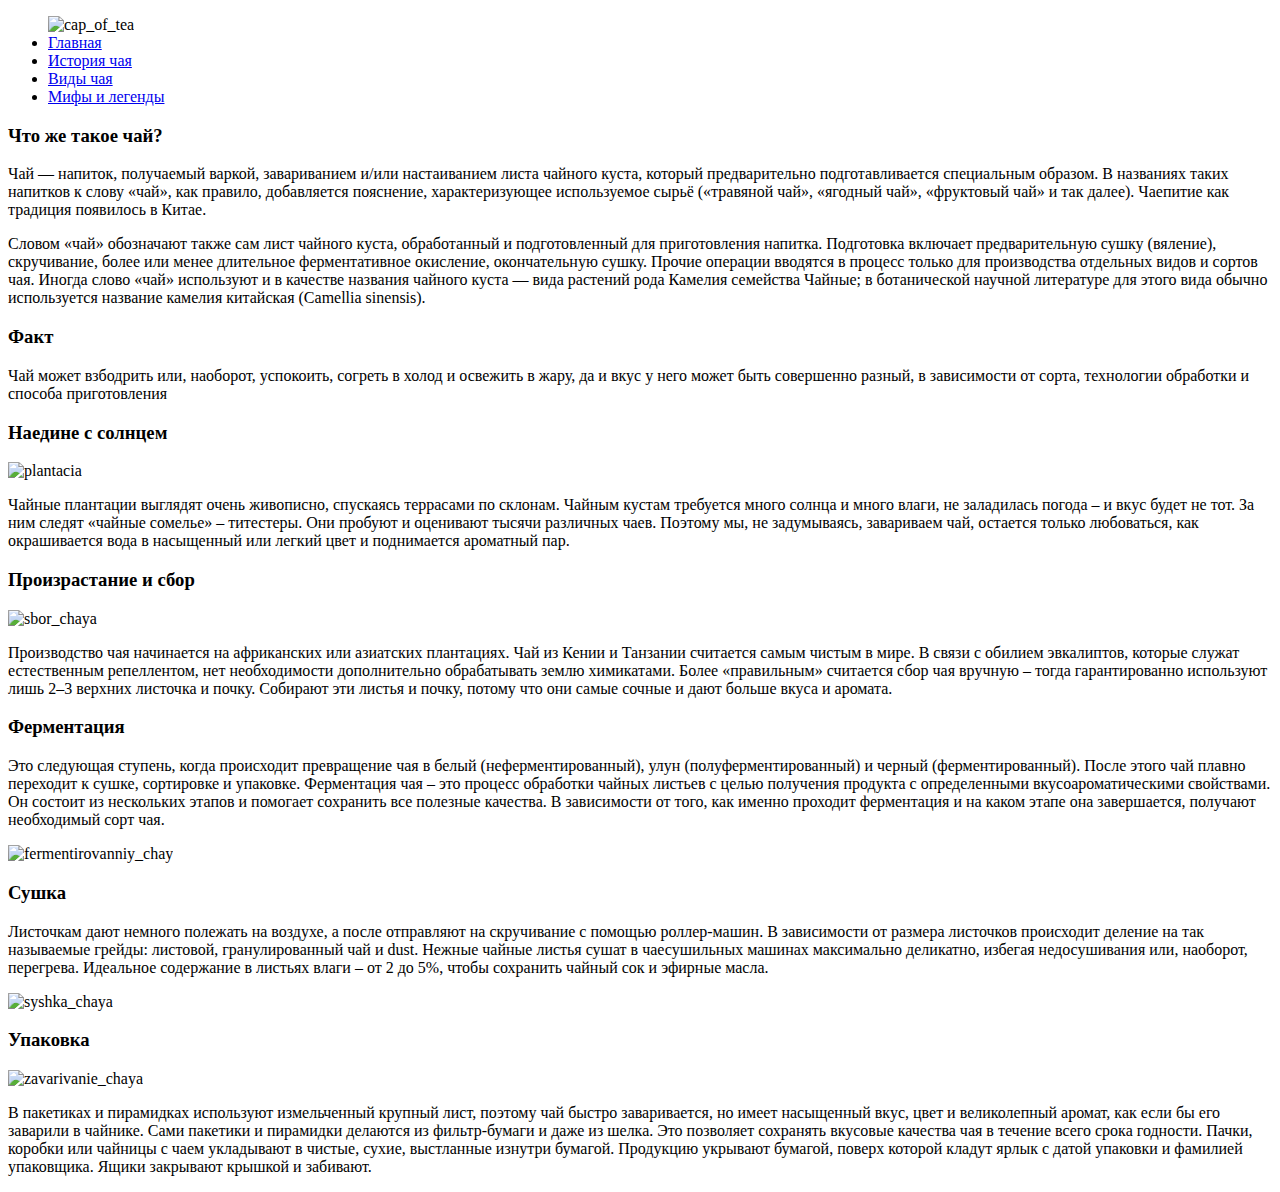
==== index.html @ 2d1e9208 "Add files via upload" ====
<!DOCTYPE html>
<html>
<head>
    <meta charset="UTF-8">
    <title>Teabaging</title>
    <link href="../styles/global.css" rel="stylesheet"/>
</head>
<body>
    <header class="head">
        <div>  
            <ul>
                <img id="kermit" src="../pictures/kermit.png" alt="cap_of_tea">
                <li><a href="index.html">Главная</a></li>
                <li><a href="history.html">История чая</a></li>
                <li><a href="types_of_tea.html">Виды чая</a></li>
                <li><a href="myths_and_legends.html">Мифы и легенды</a></li>    
            </ul>
        </div>
    </header>
    <main>
        <section>
            <h3 class="h3_tea_theory">Что же такое чай?</h3>
                <div class="tea_theory">
                    <p> Чай — напиток, получаемый варкой, завариванием и/или настаиванием 
                    листа чайного куста, который предварительно подготавливается специальным образом. 
                    В названиях таких напитков к слову «чай», как правило, добавляется пояснение, характеризующее 
                    используемое сырьё («травяной чай», «ягодный чай», «фруктовый чай» и так далее).
                    Чаепитие как традиция появилось в Китае.</p>
                </div>
                <div class="tea_theory">    
                    <p> Словом «чай» обозначают также сам лист чайного куста, 
                    обработанный и подготовленный для приготовления напитка. Подготовка включает 
                    предварительную сушку (вяление), скручивание, более или менее длительное 
                    ферментативное окисление, окончательную сушку. Прочие операции вводятся в процесс 
                    только для производства отдельных видов и сортов чая. Иногда слово «чай» 
                    используют и в качестве названия чайного куста — вида растений рода Камелия 
                    семейства Чайные; в ботанической научной литературе для этого вида обычно 
                    используется название камелия китайская (Camellia sinensis).
                    </p>          
                </div>
        </section>
        <section>
            <h3 class="h3_tea_theory">Факт</h3>
            <div class="tea_theory">
                <p> Чай может взбодрить или, наоборот, 
                успокоить, согреть в холод и освежить 
                в жару, да и вкус у него может быть 
                совершенно разный, в зависимости от 
                сорта, технологии обработки и способа приготовления
                </p>  
            </div>
        </section>
        <section>  
            <h3 class="h3_tea_theory">Наедине с солнцем</h3>
            <div class="tea_theory_w">
                <img class= "tea_pictures" src="../pictures/plantacia.jpg" alt="plantacia">
                <p class="tea_theory_with_pic_left"> Чайные плантации выглядят очень живописно, спускаясь 
                террасами по склонам. Чайным кустам требуется много 
                солнца и много влаги, не заладилась погода – и вкус 
                будет не тот. За ним следят «чайные сомелье» – титестеры. 
                Они пробуют и оценивают тысячи различных чаев. Поэтому 
                мы, не задумываясь, завариваем чай, остается только 
                любоваться, как окрашивается вода в насыщенный или 
                легкий цвет и поднимается ароматный пар.    
                </p> 
            </div>
        </section>
        <section>
            <h3 class="h3_tea_theory">Произрастание и сбор</h3>
            <div class="tea_theory_w">
                <img class= "tea_pictures" src="../pictures/sbor_chaya.jpg" alt="sbor_chaya">
                <p class="tea_theory_with_pic_left"> Производство чая начинается на 
                африканских или азиатских плантациях. Чай из Кении и Танзании 
                считается самым чистым в мире. В связи с обилием эвкалиптов, 
                которые служат естественным репеллентом, нет необходимости 
                дополнительно обрабатывать землю химикатами. Более «правильным» 
                считается сбор чая вручную – тогда гарантированно используют 
                лишь 2–3 верхних листочка и почку. Собирают эти листья и почку, 
                потому что они самые сочные и дают больше вкуса и аромата. 
                </p>
            </div>
        </section>
        <section>
            <h3 class="h3_tea_theory">Ферментация</h3>
            <div class="tea_theory_w">
                <p class="tea_theory_with_pic_right">
                Это следующая ступень, когда происходит превращение чая в 
                белый (неферментированный), улун (полуферментированный) и 
                черный (ферментированный). После этого чай плавно переходит 
                к сушке, сортировке и упаковке. Ферментация чая – это процесс 
                обработки чайных листьев с целью получения продукта с 
                определенными вкусоароматическими свойствами. Он состоит 
                из нескольких этапов и помогает сохранить все полезные 
                качества. В зависимости от того, как именно проходит 
                ферментация и на каком этапе она завершается, получают 
                необходимый сорт чая.
                </p>
                <img class= "tea_pictures" src="../pictures/ferm_chay.jpg" alt="fermentirovanniy_chay">
            </div>
        </section>
        <section>
            <h3 class="h3_tea_theory">Сушка</h3>
            <div class="tea_theory_w">
                <p class="tea_theory_with_pic_right">
                Листочкам дают немного полежать на воздухе, а после отправляют 
                на скручивание с помощью роллер-машин. В зависимости от размера 
                листочков происходит деление на так называемые грейды: листовой, 
                гранулированный чай и dust. Нежные чайные листья сушат в 
                чаесушильных машинах максимально деликатно, избегая недосушивания 
                или, наоборот, перегрева. Идеальное содержание в листьях влаги – 
                от 2 до 5%, чтобы сохранить чайный сок и эфирные масла.
                </p>
                <img class= "tea_pictures" src="../pictures/syshka_chaya.jpg" alt="syshka_chaya">
            </div>
        </section>
        <section>
            <h3 class="h3_tea_theory">Упаковка</h3>
            <div id="last_element">
                <div class="tea_theory_w">
                    <img class= "tea_pictures" src="../pictures/zavarivanie_chaya.jpg" alt="zavarivanie_chaya">
                    <p class="tea_theory_with_pic_left"> 
                    В пакетиках и пирамидках используют 
                    измельченный крупный лист, поэтому чай быстро заваривается, 
                    но имеет насыщенный вкус, цвет и великолепный аромат, 
                    как если бы его заварили в чайнике. Сами пакетики и пирамидки 
                    делаются из фильтр-бумаги и даже из шелка. Это позволяет 
                    сохранять вкусовые качества чая в течение всего срока годности.
                    Пачки, коробки или чайницы с чаем укладывают в чистые, сухие, 
                    выстланные изнутри бумагой. Продукцию укрывают бумагой, 
                    поверх которой кладут ярлык с датой упаковки 
                    и фамилией упаковщика. Ящики закрывают крышкой и забивают.
                    </p>
                </div>
            </div>
        </section> 
    </main>    
</body>
</html>
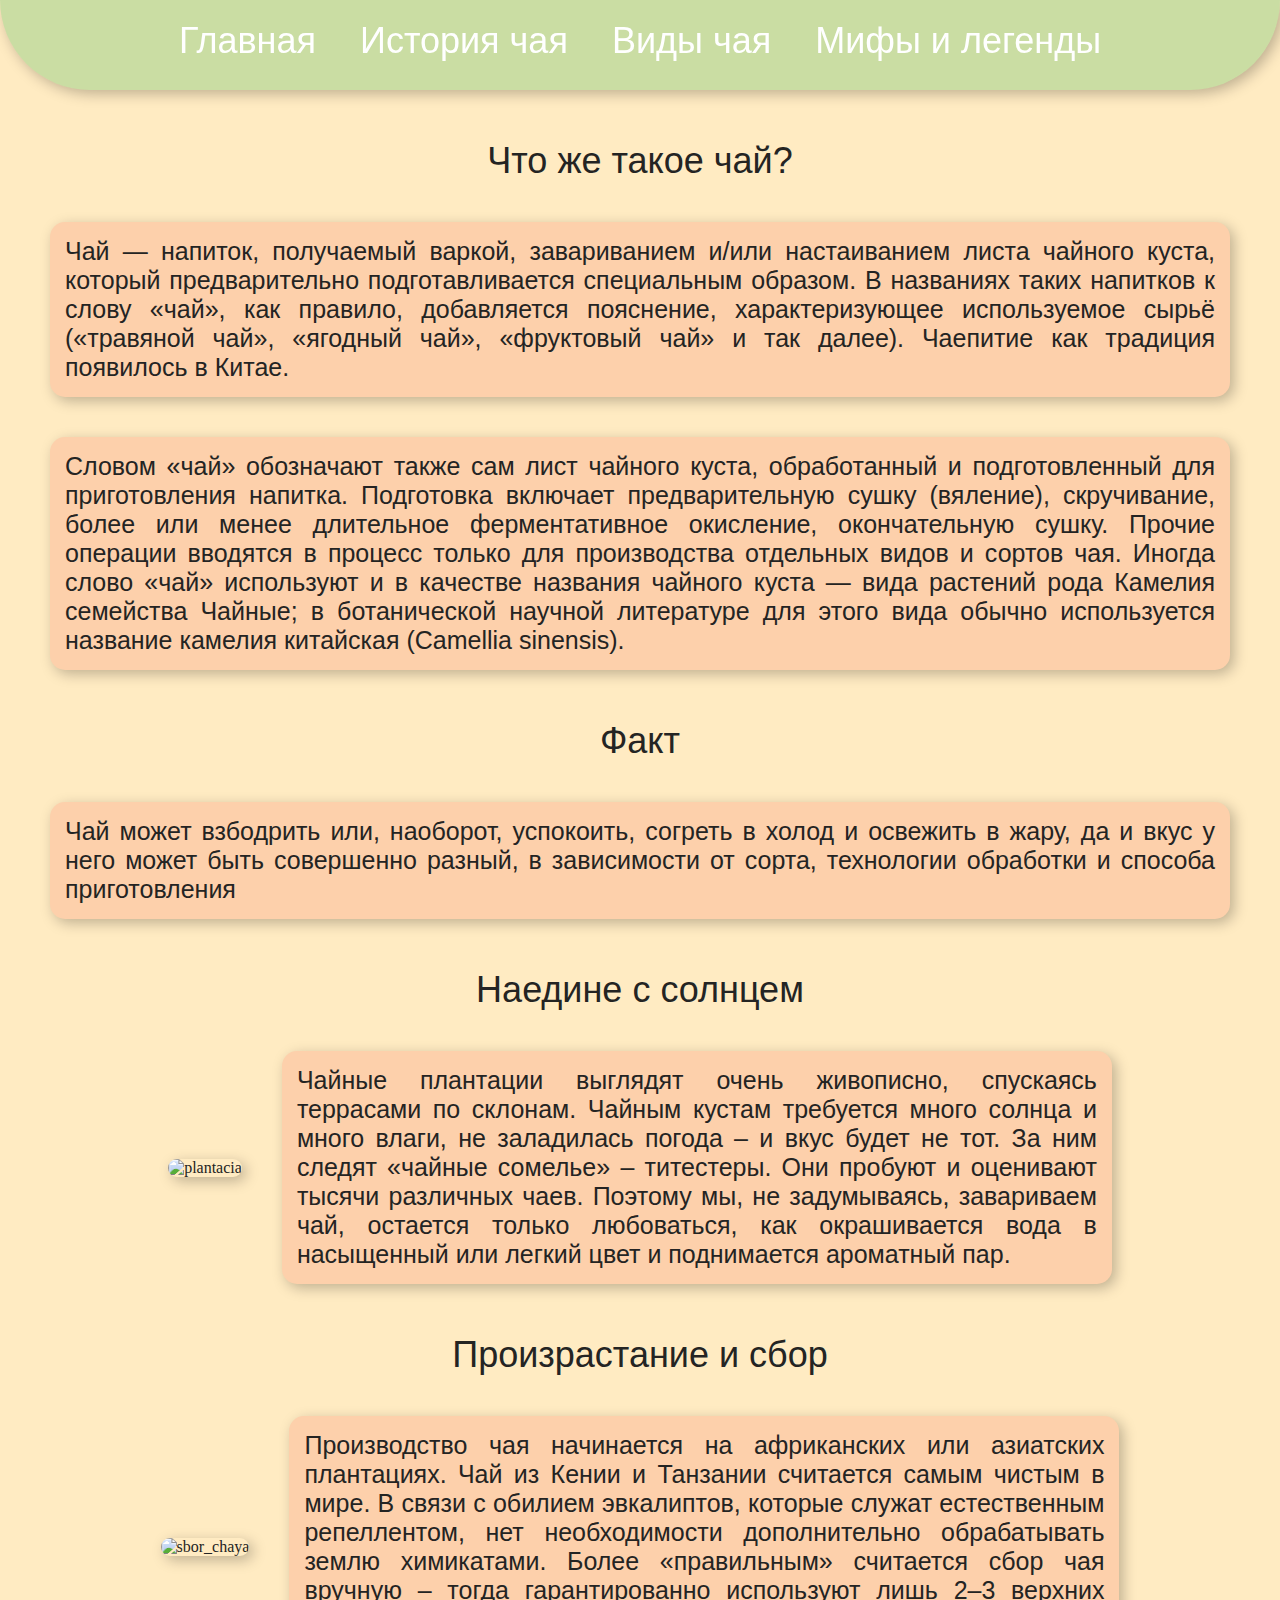
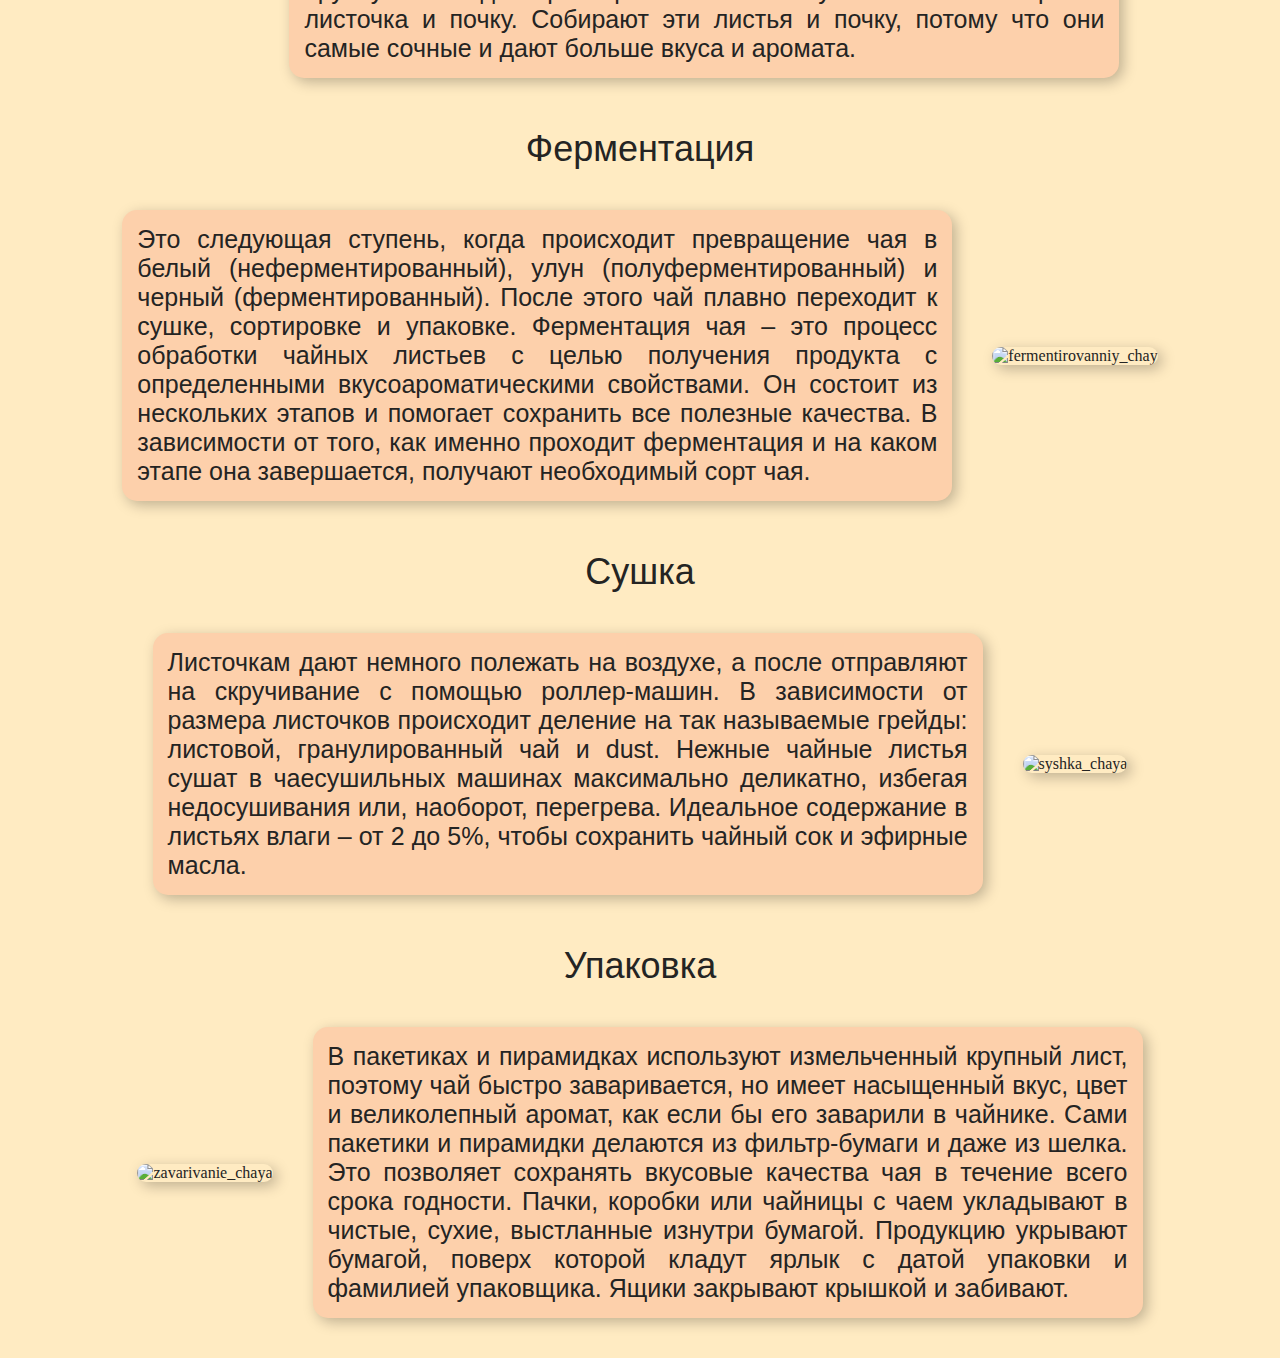
==== commit 70d654ab: "Update index.html" ====
--- a/index.html
+++ b/index.html
@@ -3,7 +3,7 @@
 <head>
     <meta charset="UTF-8">
     <title>Teabaging</title>
-    <link href="../styles/global.css" rel="stylesheet"/>
+    <link href="global.css" rel="stylesheet"/>
 </head>
 <body>
     <header class="head">
@@ -135,4 +135,4 @@
         </section> 
     </main>    
 </body>
-</html> +</html> 
--- a/global.css
+++ b/global.css
@@ -0,0 +1,169 @@
+* { margin:0; padding: 0; }
+@import url('https://fonts.googleapis.com/css2?family=Dosis:wght@500&family=Exo+2:wght@500&display=swap');
+@import url('https://fonts.googleapis.com/css2?family=Open+Sans:wght@300;400;500;600&display=swap');
+
+/*font-family: 'Dosis', sans-serif;*/
+body {
+    background-color:#FFEBC2;
+}
+
+.head {
+    max-width: 1750px;
+    margin: auto;
+    position: sticky;
+    top: 0px;
+    height: 90px;
+    background: #cadda3;
+    border-bottom-left-radius: 150px;
+    border-bottom-right-radius: 150px;
+    box-shadow: 4px 4px 14px rgba(0, 0, 0, 0.25);
+    z-index: 2;
+    text-align: center;
+}
+
+ul {
+    padding: 20px;
+}
+
+a {
+    padding: 20px;
+    color: white;
+    text-decoration: none;
+
+}
+
+a:active {
+    color: #ffcf48;
+    text-decoration: none;
+}
+
+li {
+    font: normal 36px'Exo 2', sans-serif;
+    display: inline;
+}
+
+#kermit {
+    position: absolute;
+    top: 0;
+    left: 150px;
+    width: 100px;
+}
+
+.h3_tea_theory {
+    color: #242423;
+    margin-top: 50px;
+    margin-bottom: 40px;
+    text-align: center;
+    font: normal 36px'Open Sans', sans-serif;
+}
+
+.tea_theory {
+    color:#242423;
+    background: #fdd0ab;
+    padding: 15px;
+    margin: auto;
+    margin-bottom: 40px;
+    border-radius: 15px;
+    max-width: 1150px;
+    text-align:justify;
+    font: normal 25px'Open Sans', sans-serif;
+    box-shadow: 4px 4px 14px rgba(0, 0, 0, 0.25);
+}
+
+.tea_theory_w {
+    color:#242423;
+    display: flex;
+    align-items: center; 
+    justify-content: center;
+}
+
+.tea_pictures {
+    border-radius: 15px;
+    max-width: 550px;
+    height: auto;
+    box-shadow: 4px 4px 14px rgba(0, 0, 0, 0.25);
+    transition: 0.6s all;
+    transition-delay: 0.5s;
+    z-index: 1;
+}
+
+.tea_pictures:hover {
+    transform: scale(1.40);
+}
+
+/* .tea_pictures:active {
+
+} */
+
+
+.tea_theory_with_pic_left {
+    background: #fdd0ab;
+    padding: 15px;
+    margin-left: 40px;
+    border-radius: 15px;
+    max-width: 800px;
+    text-align: justify;
+    font: normal 25px'Open Sans', sans-serif;;
+    box-shadow: 4px 4px 14px rgba(0, 0, 0, 0.25);
+}
+
+.tea_theory_with_pic_right {
+    background: #fdd0ab;
+    padding: 15px;
+    margin-right: 40px;
+    border-radius: 15px;
+    max-width: 800px;
+    text-align: justify;
+    font: normal 25px'Open Sans', sans-serif;;
+    box-shadow: 4px 4px 14px rgba(0, 0, 0, 0.25);
+}
+
+#last_element {
+    margin-bottom: 40px;
+}
+
+@media screen and (max-width: 1004px) {
+    li {
+        font: normal 34px'Exo 2', sans-serif;
+    }
+
+    .h3_tea_theory {
+        font: normal 18px'Exo 2', sans-serif;
+    }
+    .tea_theory {
+        font: normal 15px'Exo 2', sans-serif;
+        margin-left: 40px;
+        margin-right: 40px;
+    }
+
+    .tea_pictures {
+        max-width: 900px;
+    }
+
+    .tea_pictures:hover {
+        transform: none;
+    }
+
+    .tea_theory_w {
+        display: flex;
+        flex-direction: column;
+    }
+    .tea_theory_with_pic_left {
+        font: normal 15px'Exo 2', sans-serif;
+        margin: 40px 40px 0px 40px;
+        max-width: 900px;
+        
+    }
+
+    .tea_theory_with_pic_right {
+        font: normal 15px'Exo 2', sans-serif;
+        margin: 0px 40px 40px 40px;
+        max-width: 900px;
+    }
+}
+
+@media screen and (max-width: 1399px) {
+    #kermit {
+        opacity: calc(0);
+    }
+}